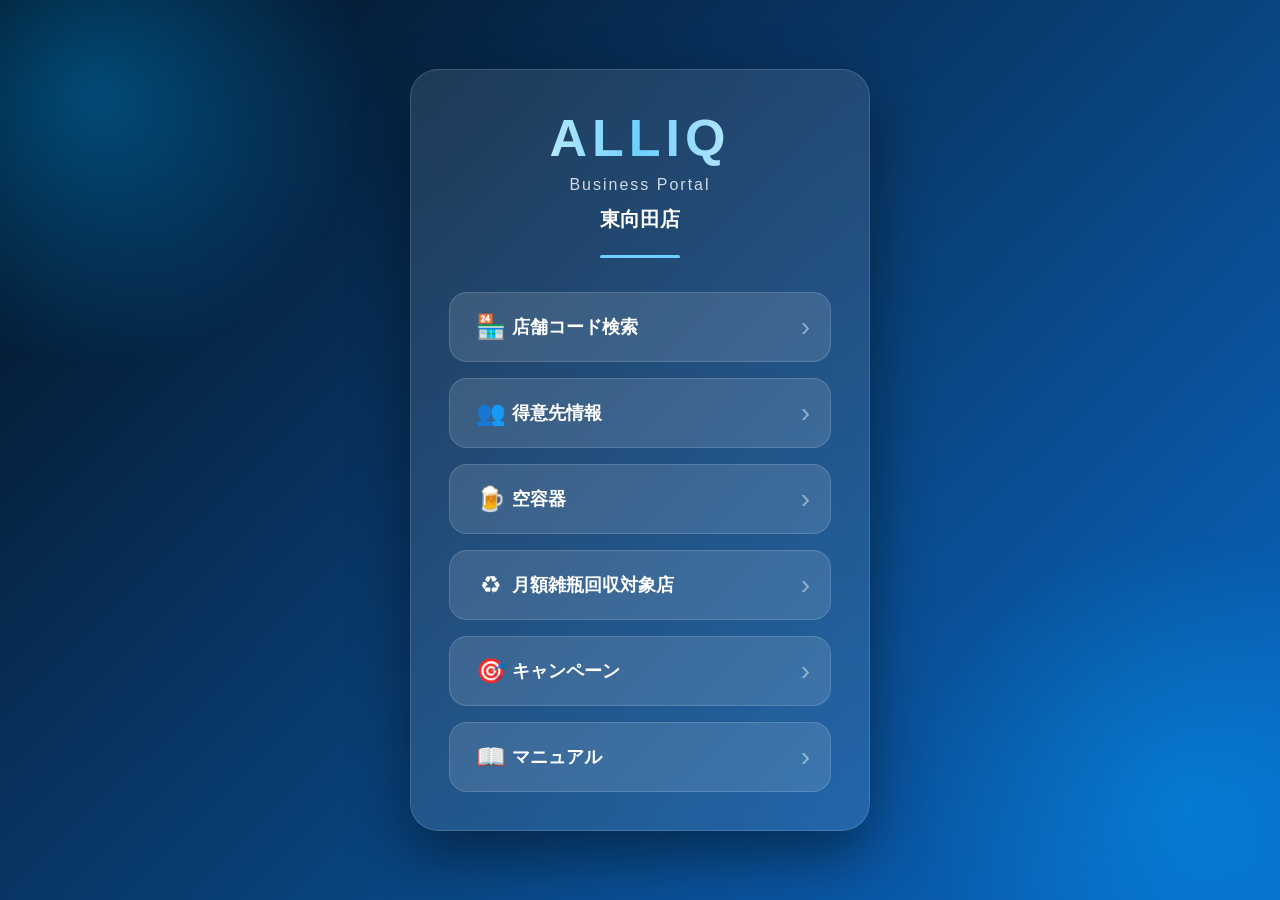
==== index.html @ db4abea7 "v1.0 初回公開" ====
<!DOCTYPE html>
<html lang="ja">

<head>
    <meta charset="UTF-8">
    <meta name="viewport" content="width=device-width, initial-scale=1.0">
    <title>ALLIQ Portal</title>
    <link rel="stylesheet" href="style-v1.css">
</head>

<body>

    <div class="background">
        <div class="light"></div>
        <div class="light light2"></div>
    </div>

    <main class="container">

        <div class="logoArea">

            <h1 class="logo">ALLIQ</h1>

            <div class="subtitle">
                Business Portal
            </div>

            <div class="shop">
                東向田店
            </div>

            <div class="logoLine"></div>

        </div>

        <div class="menu">

            <button id="shopSearch" class="menuButton">
                <span class="icon">🏪</span>
                <span class="title">店舗コード検索</span>
                <span class="arrow">›</span>
            </button>

            <button id="customerInfo" class="menuButton">
                <span class="icon">👥</span>
                <span class="title">得意先情報</span>
                <span class="arrow">›</span>
            </button>

            <button id="containerBtn" class="menuButton">
                <span class="icon">🍺</span>
                <span class="title">空容器</span>
                <span class="arrow">›</span>
            </button>

            <button id="recycleBtn" class="menuButton">
                <span class="icon">♻</span>
                <span class="title">月額雑瓶回収対象店</span>
                <span class="arrow">›</span>
            </button>

            <button id="campaign" class="menuButton">
                <span class="icon">🎯</span>
                <span class="title">キャンペーン</span>
                <span class="arrow">›</span>
            </button>

            <button id="manual" class="menuButton">
                <span class="icon">📖</span>
                <span class="title">マニュアル</span>
                <span class="arrow">›</span>
            </button>

        </div>

    </main>

    <script src="script.js"></script>

</body>

</html>
---- style-v1.css ----
/* ===================================
   ALLIQ Portal v4.0
=================================== */

*{
    margin:0;
    padding:0;
    box-sizing:border-box;
}

html,
body{

    width:100%;
    height:100%;

    font-family:
    "Segoe UI",
    "Yu Gothic UI",
    sans-serif;

    overflow:hidden;

    color:#fff;

}

body{

    display:flex;

    justify-content:center;

    align-items:center;

    background:
    linear-gradient(
        135deg,
        #03101f 0%,
        #093d72 50%,
        #0a69c8 100%
    );

}

/* =========================
   Background
========================= */

.background{

    position:fixed;

    inset:0;

    overflow:hidden;

    z-index:-1;

}

.light{

    position:absolute;

    width:550px;

    height:550px;

    border-radius:50%;

    background:
    radial-gradient(
        rgba(0,170,255,.35),
        transparent 70%
    );

    top:-180px;

    left:-180px;

    animation:floatLight 12s ease-in-out infinite;

}

.light2{

    top:auto;

    left:auto;

    right:-180px;

    bottom:-180px;

    animation-delay:6s;

}

@keyframes floatLight{

    0%,100%{

        transform:translate(0,0);

    }

    50%{

        transform:translate(90px,-50px);

    }

}

/* =========================
   Main
========================= */

.container{

    width:min(92%,460px);

    padding:38px;

    border-radius:28px;

    background:rgba(255,255,255,.10);

    backdrop-filter:blur(18px);

    border:1px solid rgba(255,255,255,.15);

    box-shadow:

    0 25px 60px rgba(0,0,0,.45);

}

/* =========================
   Logo
========================= */

.logo{

    text-align:center;

    font-size:52px;

    font-weight:800;

    letter-spacing:5px;

    background:
    linear-gradient(
        90deg,
        #ffffff,
        #6fd0ff,
        #ffffff
    );

    -webkit-background-clip:text;

    -webkit-text-fill-color:transparent;

}

.subtitle{

    text-align:center;

    margin-top:8px;

    opacity:.8;

    letter-spacing:2px;

}

.shop{

    text-align:center;

    margin-top:12px;

    font-size:20px;

    font-weight:600;

}

.logoLine{

    width:80px;

    height:3px;

    margin:22px auto 34px;

    background:#6fd0ff;

    border-radius:999px;

}

/* =========================
   Menu
========================= */

.menu{

    display:flex;

    flex-direction:column;

    gap:16px;

}

.menuButton{

    position:relative;

    display:flex;

    align-items:center;

    width:100%;

    padding:18px 20px;

    border:none;

    border-radius:18px;

    background:rgba(255,255,255,.12);

    border:1px solid rgba(255,255,255,.15);

    color:#fff;

    cursor:pointer;

    transition:.25s;

    overflow:hidden;

}

.menuButton:hover{

    transform:translateY(-3px);

    background:rgba(255,255,255,.18);

    box-shadow:
        0 12px 30px rgba(0,0,0,.35),
        0 0 18px rgba(70,180,255,.35);

}

.menuButton:active{

    transform:scale(.98);

}

.icon{

    width:42px;

    font-size:24px;

    text-align:center;

}

.title{

    flex:1;

    text-align:left;

    font-size:18px;

    font-weight:700;

}

.arrow{

    font-size:28px;

    opacity:.45;

    transition:.25s;

}

.menuButton:hover .arrow{

    transform:translateX(6px);

    opacity:1;

}

/* Shine */

.menuButton::before{

    content:"";

    position:absolute;

    top:0;

    left:-120%;

    width:60%;

    height:100%;

    background:linear-gradient(
        90deg,
        transparent,
        rgba(255,255,255,.35),
        transparent
    );

    transform:skewX(-25deg);

    animation:shine 4s infinite;

}

@keyframes shine{

    0%{

        left:-120%;

    }

    40%{

        left:140%;

    }

    100%{

        left:140%;

    }

}

/* =========================
   Responsive
========================= */

@media (max-width:600px){

    .container{

        width:94%;

        padding:28px;

    }

    .logo{

        font-size:42px;

    }

    .title{

        font-size:17px;

    }

}
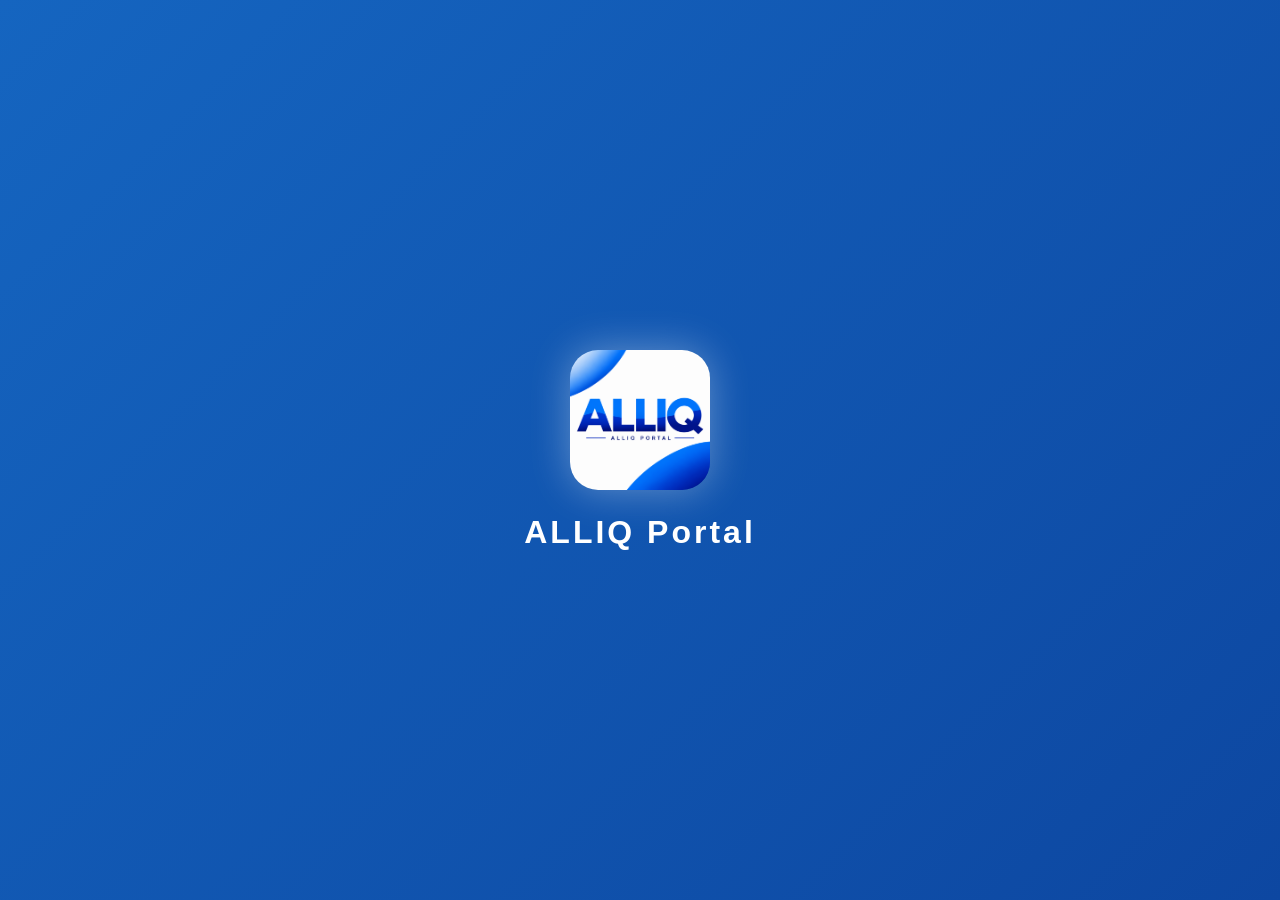
==== commit 27913af7: "スプラッシュ画面追加" ====
--- a/index.html
+++ b/index.html
@@ -4,11 +4,24 @@
 <head>
     <meta charset="UTF-8">
     <meta name="viewport" content="width=device-width, initial-scale=1.0">
+
     <title>ALLIQ Portal</title>
+
     <link rel="stylesheet" href="style-v1.css">
+
+    <!-- ホーム画面アイコン -->
+    <link rel="manifest" href="manifest.json">
+    <link rel="apple-touch-icon" href="icon-512.png">
+    <meta name="theme-color" content="#1565C0">
 </head>
 
 <body>
+
+    <!-- スプラッシュ画面 -->
+    <div id="splash">
+        <img src="icon-512.png" class="splashLogo" alt="ALLIQ">
+        <h1>ALLIQ Portal</h1>
+    </div>
 
     <div class="background">
         <div class="light"></div>
@@ -54,7 +67,7 @@
             </button>
 
             <button id="recycleBtn" class="menuButton">
-                <span class="icon">♻</span>
+                <span class="icon">♻️</span>
                 <span class="title">月額雑瓶回収対象店</span>
                 <span class="arrow">›</span>
             </button>
--- a/style-v1.css
+++ b/style-v1.css
@@ -382,4 +382,299 @@
 
     }
 
+}
+
+.background{
+    position: fixed;
+    inset: 0;
+    overflow: hidden;
+    z-index: -1;
+}
+
+.light{
+    animation: float1 12s ease-in-out infinite alternate;
+}
+
+.light2{
+    animation: float2 15s ease-in-out infinite alternate;
+}
+
+@keyframes float1{
+    from{
+        transform: translate(0,0);
+    }
+    to{
+        transform: translate(-80px,40px);
+    }
+}
+
+@keyframes float2{
+    from{
+        transform: translate(0,0);
+    }
+    to{
+        transform: translate(70px,-50px);
+    }
+}
+
+.menuButton{
+    transition: all .25s ease;
+}
+
+.menuButton:active{
+
+    transform: scale(.96);
+
+}
+
+.menuButton{
+
+    position: relative;
+
+    overflow: hidden;
+
+}
+
+.menuButton::before{
+
+    content:"";
+
+    position:absolute;
+
+    top:0;
+
+    left:-120%;
+
+    width:50%;
+
+    height:100%;
+
+    background:linear-gradient(
+
+        90deg,
+
+        transparent,
+
+        rgba(255,255,255,.35),
+
+        transparent
+
+    );
+
+    transform:skewX(-20deg);
+
+    animation:shine 4s infinite;
+
+}
+
+@keyframes shine{
+
+    0%{
+
+        left:-120%;
+
+    }
+
+    30%{
+
+        left:140%;
+
+    }
+
+    100%{
+
+        left:140%;
+
+    }
+
+}
+
+.menuButton{
+
+    opacity:0;
+
+    transform:translateY(25px);
+
+    animation:fadeUp .6s ease forwards;
+
+}
+
+.menuButton:nth-child(1){animation-delay:.1s;}
+.menuButton:nth-child(2){animation-delay:.2s;}
+.menuButton:nth-child(3){animation-delay:.3s;}
+.menuButton:nth-child(4){animation-delay:.4s;}
+.menuButton:nth-child(5){animation-delay:.5s;}
+.menuButton:nth-child(6){animation-delay:.6s;}
+
+@keyframes fadeUp{
+
+    from{
+
+        opacity:0;
+        transform:translateY(25px);
+
+    }
+
+    to{
+
+        opacity:1;
+        transform:translateY(0);
+
+    }
+
+}
+
+.container{
+
+    backdrop-filter: blur(22px);
+
+    -webkit-backdrop-filter: blur(22px);
+
+    background: rgba(255,255,255,.10);
+
+    border:1px solid rgba(255,255,255,.18);
+
+    box-shadow:
+        0 25px 60px rgba(0,0,0,.45),
+        inset 0 1px 1px rgba(255,255,255,.20);
+
+}
+
+.menuButton{
+
+    background:rgba(255,255,255,.08);
+
+    border:1px solid rgba(255,255,255,.14);
+
+}
+
+.menuButton:hover{
+
+    background:rgba(255,255,255,.15);
+
+}
+
+.led{
+
+    position:absolute;
+
+    width:4px;
+
+    height:4px;
+
+    border-radius:50%;
+
+    background:rgba(255,255,255,.75);
+
+    box-shadow:0 0 8px rgba(255,255,255,.9);
+
+    animation:ledFloat 10s linear infinite;
+
+}
+
+@keyframes ledFloat{
+
+    from{
+
+        transform:translateY(0);
+        opacity:0;
+
+    }
+
+    20%{
+
+        opacity:1;
+
+    }
+
+    80%{
+
+        opacity:1;
+
+    }
+
+    to{
+
+        transform:translateY(-180px);
+        opacity:0;
+
+    }
+
+}
+
+.logo{
+
+    animation:logoGlow 3s ease-in-out infinite alternate;
+
+    text-shadow:
+
+        0 0 8px rgba(255,255,255,.9),
+
+        0 0 20px rgba(0,170,255,.8),
+
+        0 0 40px rgba(0,120,255,.6);
+
+}
+
+@keyframes logoGlow{
+
+    from{
+
+        filter:brightness(1);
+
+    }
+
+    to{
+
+        filter:brightness(1.3);
+
+    }
+
+}
+
+/* ===== Splash ===== */
+
+#splash{
+    position: fixed;
+    inset: 0;
+    background: linear-gradient(135deg,#1565C0,#0D47A1);
+    display: flex;
+    flex-direction: column;
+    justify-content: center;
+    align-items: center;
+    z-index: 9999;
+    transition: opacity .8s ease;
+}
+
+#splash.hide{
+    opacity: 0;
+    visibility: hidden;
+}
+
+.splashLogo{
+    width: 140px;
+    height: 140px;
+    border-radius: 28px;
+    animation: splashFloat 2s ease-in-out infinite;
+    box-shadow: 0 0 40px rgba(255,255,255,.35);
+}
+
+#splash h1{
+    margin-top: 24px;
+    color: white;
+    font-size: 32px;
+    font-weight: 700;
+    letter-spacing: 3px;
+}
+
+@keyframes splashFloat{
+
+    0%,100%{
+        transform: translateY(0);
+    }
+
+    50%{
+        transform: translateY(-10px);
+    }
+
 }
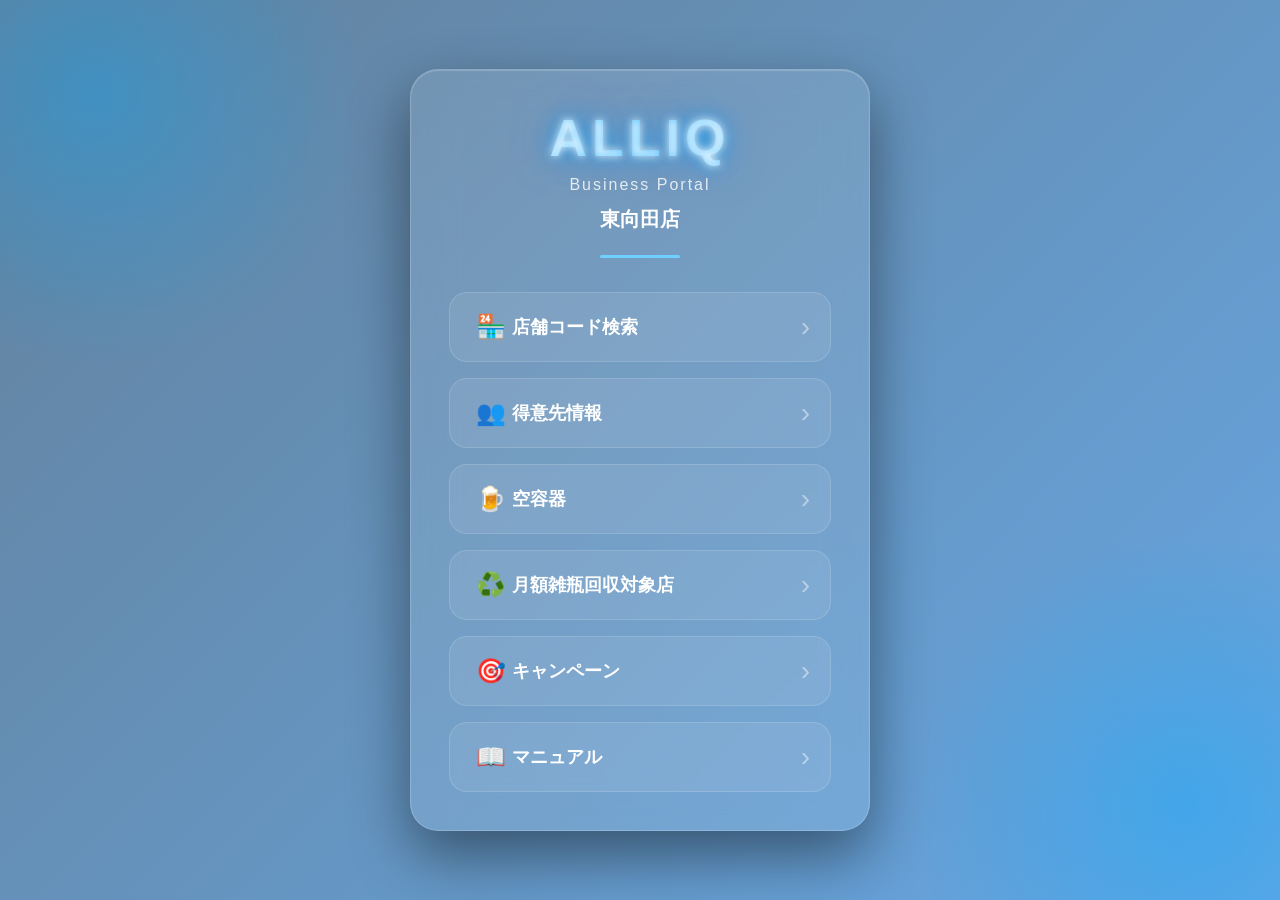
==== commit 7887f320: "LED背景追加" ====
--- a/index.html
+++ b/index.html
@@ -23,10 +23,14 @@
         <h1>ALLIQ Portal</h1>
     </div>
 
+    <!-- 背景 -->
     <div class="background">
         <div class="light"></div>
         <div class="light light2"></div>
     </div>
+
+    <!-- ★LED背景追加 -->
+    <div class="led-bg"></div>
 
     <main class="container">
 
--- a/style-v1.css
+++ b/style-v1.css
@@ -677,4 +677,138 @@
         transform: translateY(-10px);
     }
 
+}
+
+/* ==========================
+   ALLIQ LED Background
+========================== */
+
+.led-bg{
+    position: fixed;
+    inset: 0;
+    overflow: hidden;
+    z-index: -2;
+    pointer-events: none;
+}
+
+.led-bg::before,
+.led-bg::after{
+    content: "";
+    position: absolute;
+    inset: -20%;
+}
+
+/* 白いLED四角 */
+
+.led-bg::before{
+
+    background-image:
+
+        linear-gradient(rgba(255,255,255,.95), rgba(255,255,255,.95)),
+        linear-gradient(rgba(255,255,255,.85), rgba(255,255,255,.85)),
+        linear-gradient(rgba(255,255,255,.70), rgba(255,255,255,.70));
+
+    background-size:
+
+        38px 38px,
+        60px 60px,
+        85px 85px;
+
+    background-position:
+
+        5% 15%,
+        78% 35%,
+        40% 78%;
+
+    background-repeat: repeat;
+
+    opacity: .45;
+
+    filter: blur(.3px);
+
+}
+
+/* 青いLED四角 */
+
+.led-bg::after{
+
+    background-image:
+
+        linear-gradient(rgba(33,150,243,.35), rgba(33,150,243,.35)),
+        linear-gradient(rgba(66,165,245,.28), rgba(66,165,245,.28)),
+        linear-gradient(rgba(21,101,192,.22), rgba(21,101,192,.22));
+
+    background-size:
+
+        50px 50px,
+        90px 90px,
+        140px 140px;
+
+    background-position:
+
+        25% 25%,
+        65% 65%,
+        85% 12%;
+
+    background-repeat: repeat;
+
+    opacity: .35;
+
+    filter: blur(1px);
+
+}
+
+/* ==========================
+   LED Animation
+========================== */
+
+.led-bg::before{
+    animation: ledWhiteMove 28s linear infinite;
+}
+
+.led-bg::after{
+    animation: ledBlueMove 38s linear infinite reverse;
+}
+
+@keyframes ledWhiteMove{
+
+    0%{
+        transform: translate(0,0);
+    }
+
+    25%{
+        transform: translate(-30px,20px);
+    }
+
+    50%{
+        transform: translate(-60px,-10px);
+    }
+
+    75%{
+        transform: translate(-20px,-40px);
+    }
+
+    100%{
+        transform: translate(0,0);
+    }
+
+}
+
+@keyframes ledBlueMove{
+
+    0%{
+        transform: translate(0,0) scale(1);
+        opacity:.25;
+    }
+
+    50%{
+        transform: translate(40px,-35px) scale(1.08);
+        opacity:.40;
+    }
+
+    100%{
+        transform: translate(0,0) scale(1);
+        opacity:.25;
+    }
+
 }
